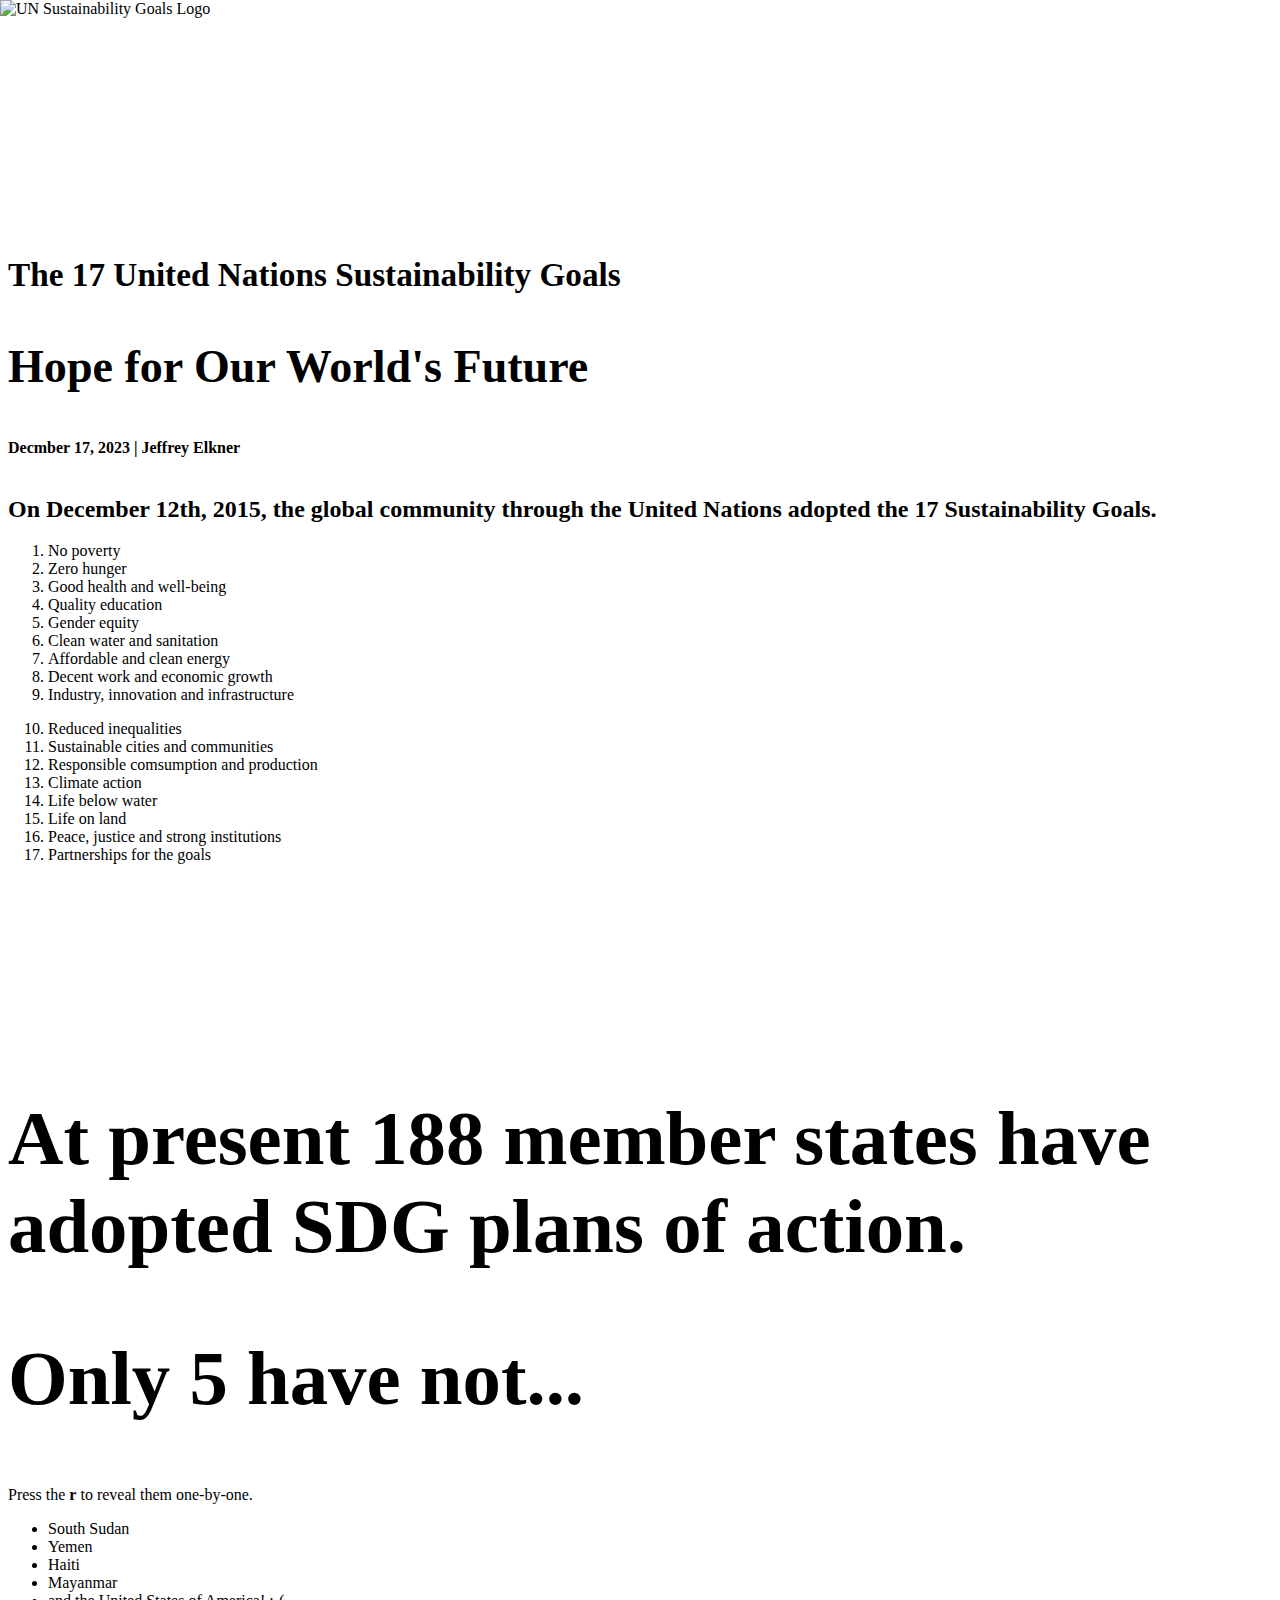
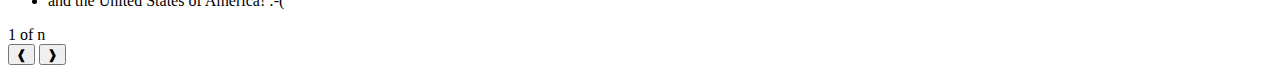
==== un17sdgsNoPlan/index.html @ b2b2512a "Add reveal list instructions" ====
<!DOCTYPE html>
<head lang="en">
<meta charset="utf-8">
<title>
The 17 United Nations Sustainability Goals
</title>
<style>
@import url(css/presentation.css);
</style>
<script src="js/presentation.js"></script>
</head>
<body>
<main>
<section>
<h2 style="font-size: 2.6vw; margin-top: 20vw; font-family: Ubuntu;">
The 17 United Nations Sustainability Goals
</h2>
<h3 style="font-size: 3.6vw;">Hope for Our World's Future</h3>
<h4>Decmber 17, 2023 | Jeffrey Elkner</h4>
<img src="images/SustainableDevelopmentGoalsLogo.png"
alt="UN Sustainability Goals Logo" style="position: absolute; top: 0; left: 0;
width: 22vw;">
</section>

<section>
<h2 style="text-align: left; margin-top: 3vw;">
On December 12th, 2015, the global community through the United Nations adopted
the 17 Sustainability Goals.
</h2>
<div class="col2">
<ol>
<li>No poverty</li>
<li>Zero hunger</li>
<li>Good health and well-being</li>
<li>Quality education</li>
<li>Gender equity</li>
<li>Clean water and sanitation</li>
<li>Affordable and clean energy</li>
<li>Decent work and economic growth</li>
<li>Industry, innovation and infrastructure</li>
</ol>
<ol start="10">
<li>Reduced inequalities</li>
<li>Sustainable cities and communities</li>
<li>Responsible comsumption and production</li>
<li>Climate action</li>
<li>Life below water</li>
<li>Life on land</li>
<li>Peace, justice and strong institutions</li>
<li>Partnerships for the goals</li>
</ol>
</div>
</section>

<section>
<h2 style="text-align: left; margin-top: 18vw; font-size: 6vw;">
At present 188 member states have adopted SDG plans of action.
</h2>
</section>

<section>
<h2 style="text-align: left; margin-top: 2vw; font-size: 6vw;">
Only 5 have not...
</h2>
<p>Press the <b>r</b> to reveal them one-by-one.</p>
<ul id="noplans">
<li id="noplan1">South Sudan</li>
<li id="noplan2">Yemen</li>
<li id="noplan3">Haiti</li>
<li id="noplan4">Mayanmar</li>
<li id="noplan5">and the United States of America! :-(</li>
</ul>
</section>
</main>

<footer>
<span id="counter">
1 of n
</span>
<nav>
<button id="left-btn" class="btn">&#10096;</button>
<button id="right-btn" class="btn">&#10097;</button>
</nav>
</footer>
</body>
</html>
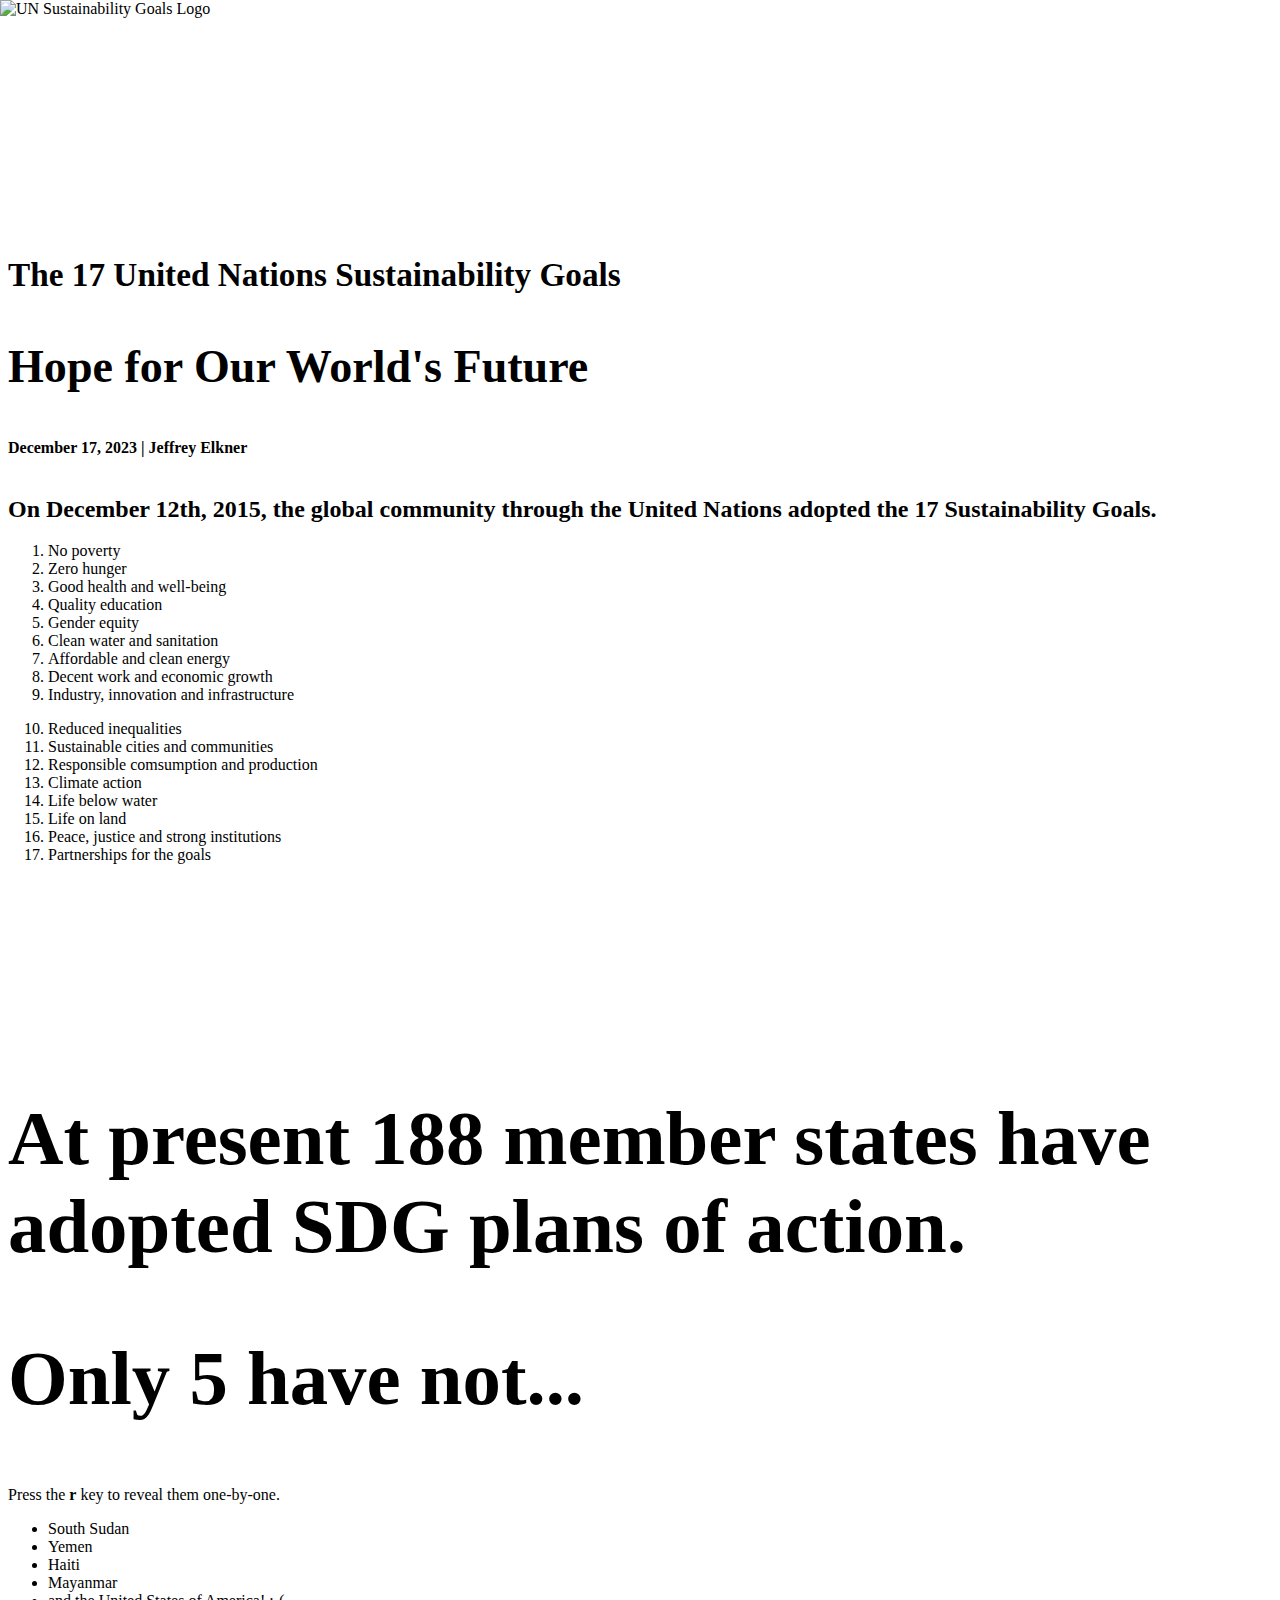
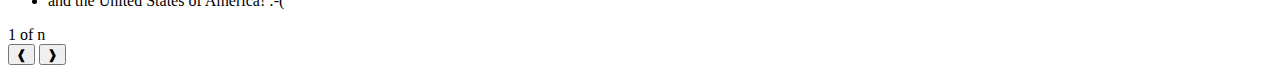
==== commit 5c99c4b4: "Fix spelling" ====
--- a/un17sdgsNoPlan/index.html
+++ b/un17sdgsNoPlan/index.html
@@ -16,7 +16,7 @@
 The 17 United Nations Sustainability Goals
 </h2>
 <h3 style="font-size: 3.6vw;">Hope for Our World's Future</h3>
-<h4>Decmber 17, 2023 | Jeffrey Elkner</h4>
+<h4>December 17, 2023 | Jeffrey Elkner</h4>
 <img src="images/SustainableDevelopmentGoalsLogo.png"
 alt="UN Sustainability Goals Logo" style="position: absolute; top: 0; left: 0;
 width: 22vw;">
@@ -62,7 +62,7 @@
 <h2 style="text-align: left; margin-top: 2vw; font-size: 6vw;">
 Only 5 have not...
 </h2>
-<p>Press the <b>r</b> to reveal them one-by-one.</p>
+<p>Press the <b>r</b> key to reveal them one-by-one.</p>
 <ul id="noplans">
 <li id="noplan1">South Sudan</li>
 <li id="noplan2">Yemen</li>
